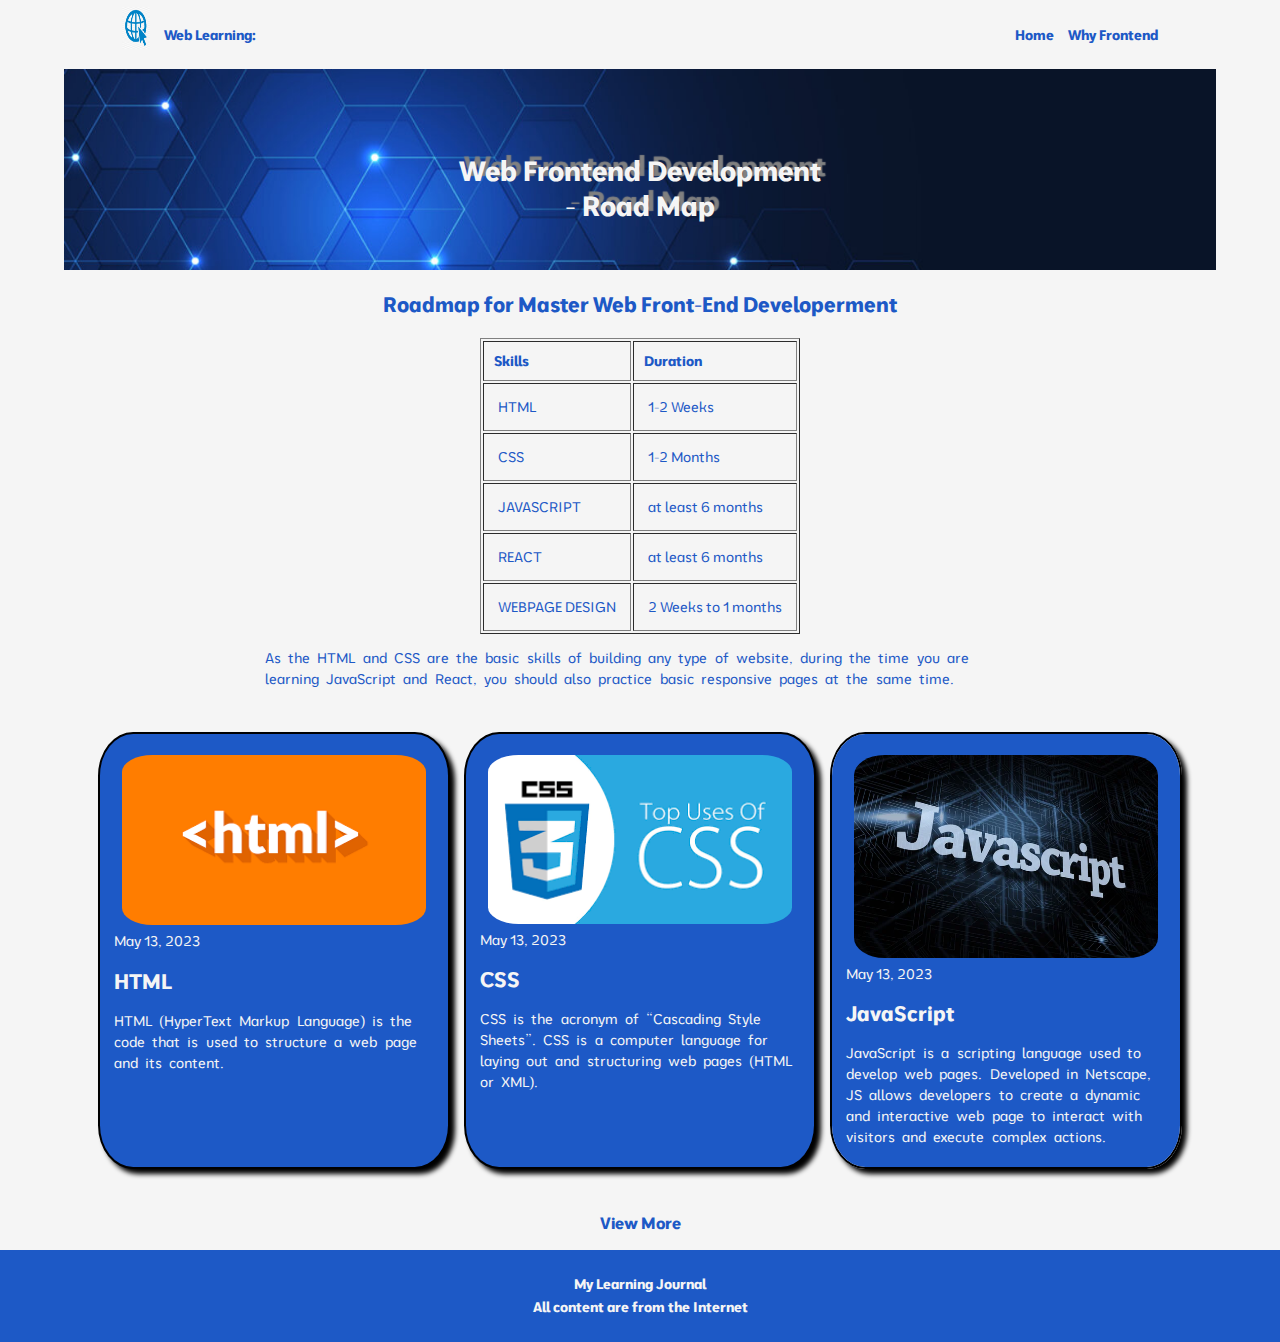
==== roadmap.html @ 8f9a0b57 "Add files via upload" ====
<!DOCTYPE html>
<html>
    <head>
        <meta name="viewport" content="width=device-width, initial-scale=1" />
        <link rel="preconnect" href="https://fonts.googleapis.com">
<link rel="preconnect" href="https://fonts.gstatic.com" crossorigin>
<link href="https://fonts.googleapis.com/css2?family=Moderustic:wght@300..800&family=Roboto:ital,wght@0,100;0,300;0,400;0,500;0,700;0,900;1,100;1,300;1,400;1,500;1,700;1,900&family=Space+Mono:ital,wght@0,400;0,700;1,400;1,700&display=swap" rel="stylesheet">
        <link rel="stylesheet" href="./css/style.css">
        <title>Web Development</title>
        
        
        
    </head>
    <body>
        <header>
          <section class="the-top">
            <section class="top-left">
                <img class="logo" src="./images/logo.jpg" alt="logo-image">
                <h4>Web Learning:</h4>
            </section>

            <section class="top-right">
                
                <h4><a href="./index.html">Home</a> <a href="./why.html">Why Frontend</a></h4>
            </section>
          </section>
          <section class="top-background">
            <h1>Web Frontend Development <span>- Road Map</span></h1>
          </section>
        </header>

        <section class="reason">
                <h2>Roadmap for Master Web Front-End Developerment</h2>
                <table border="1">
                    <thead>
                      <tr>
                        <th style="padding: 10px;">Skills</th>
                        <th style="padding: 10px;">Duration</th>
                      </tr>
                    </thead>
                    <tbody>
                      <tr>
                        <td>HTML</td>
                        <td>1-2 Weeks</td>
                      </tr>
                      <tr>
                        <td>CSS</td>
                        <td>1-2 Months</td>
                      </tr>
                      <tr>
                        <td>JAVASCRIPT</td>
                        <td>at least 6 months</td>
                      </tr>
                      <tr>
                        <td>REACT</td>
                        <td>at least 6 months</td>
                      </tr>
                      <tr>
                        <td>WEBPAGE DESIGN</td>
                        <td>2 Weeks to 1 months</td>
                      </tr>
                    </tbody>
                  </table>

                  <p>As the HTML and CSS are the basic skills of building any type of website, 
                    during the time you are learning JavaScript and React, you should also practice basic responsive
                    pages at the same time.</p>
                
                
        </section>

        <main class="main-home">
            <article class="skills">
                <a href="#"><img src="./images/html.png"></a>
                <time datetime="2023-05-13">May 13, 2023</time>
                <h2>HTML</h2>
                <p>HTML (HyperText Markup Language) is the code that is used to structure a web page and its content.</p>
            </article>
            <article class="skills">
                <a href="#"><img src="./images/css.png"></a>
                <time datetime="2023-05-13">May 13, 2023</time>
                <h2>CSS</h2>
                <p>CSS is the acronym of “Cascading Style Sheets”. CSS is a computer language for laying out and structuring web pages (HTML or XML).</p>
            </article>
            <article class="skills">
                <a href="#"><img src="./images/js.jpg"></a>
                <time datetime="2023-05-13">May 13, 2023</time>
                <h2>JavaScript</h2>
                <p>JavaScript is a scripting language used to develop web pages. Developed in Netscape, JS allows developers to create a dynamic and interactive web page to interact with visitors and execute complex actions. </p>
            </article>
            

        </main>
        <section class="view-more">
            <h3><a href="#">View More</a></h3>
            </section>
        
        <footer>
            <h4>My Learning Journal</h4>
            <h4 class="copyright">All content are from the Internet</h4>
       
        </footer>
    </body>
</html>
---- css/style.css ----
html, 
body {
    /* initial settings */
    margin: 0;
    padding: 0;
    
    font-family: "Moderustic", sans-serif;
    text-align: center;
    background-color: whitesmoke;

    display: flex;
    flex-direction: column;
    align-items: center;
    font-size: 14px;
}


.the-top {
    margin: 0.5em auto;
    max-width: 90%;
    display: flex;
    justify-content: space-between;
}

.top-left {
   
    display: flex;
    border-radius: 1em;
    width: 10em;
    height: 3em;
    gap: 1em;
}

.the-top .logo {
    max-width: 20%;
}

.the-top h4 {
    color: #1d59c6;
    text-shadow: none;
}

.top-right h4 {
    display: flex;
    justify-content: space-between;
    gap: 1em;
    
}

.top-right h4 a {
    color: #1d59c6;
    text-decoration: none;
}

.top-right h4 a:hover,
.top-right h4 a:active {
    opacity: 0.5;
}

.top-background {
    width: 90vw;
    padding: 2em 0em;
    margin: 0 0em;
    background-image: url("../images/background.jpg");
    background-size: cover;
    
    
    
}

.top-roadmap h1 {
    margin: 0 1em;
}

h3 {
    text-shadow: 3px -3px 1px gray;
}

h3 a {
    text-decoration: none;
}

.main-home {
    
    max-width: 90vw;
    margin: 1em;
    display: flex;
    flex-wrap: wrap;
    
    /* this put the containing card in the center */
    justify-content: center;
    align-items: center;
    gap: 1em;
    padding: 1em;
}

.main-home .skills{ 
    
    color: whitesmoke;
    background-color: #1d59c6;
    border: 2px solid black;
    border-radius: 10%;
    text-align: left;
    max-width: 50%;
    max-height: 70%;

    box-shadow: 5px 5px 5px black;
    padding: 2em;
}

span {
    display: block;
    color:  whitesmoke;
}

h1, h2, h3 a, h4 {
   
    color: whitesmoke;
    
}

.instruction, 
.reason h2, 
.reason p {
    color: #1d59c6;
}

.reason h2, 
.reason p {
    
    margin: 1em auto;
    padding: 0 2em;
    max-width: 750px;
    margin-top: 1em;
}

.reason h2 {
    text-align: center;
}

.reason p {
    text-align: left;
}

.reason table {
    margin: 0 auto;
}

.reason table td,
.reason table th {
    padding: 1em;
    text-align: left;
    color: #1d59c6;
}





h1 {
    text-shadow: 5px -5px 1px gray;
    margin-top: 2em;
}

.main-home .skills p, .reason p {
    line-height: 1.5;
    word-spacing: 0.3em;
}

.main-home img {
    object-fit: cover;
    width: 95%;
    height: auto;
    border-radius: 10%;
    display: block;
    margin: 0.5em auto;
    cursor: pointer;
}

.copyright {
    margin-top: -1em;
}

.view-more h3 a {
    color: #1d59c6;
    text-shadow: none;
}

footer {
    background-color:  #1d59c6;
    width: 100vw;
    height: auto;
    padding: 0.5em 0;
    
}


@media (min-width: 769px) {


    

    .main-home .skills {
       height: 45vh;
       max-width: 25vw;
       overflow: auto;
       padding: 1em;
      
    }

    .top-roadmap {
        top: 10em;
    }

    .top-roadmap h1 {
        font-size: 2rem;
        font-weight: bold;
        
    }

}
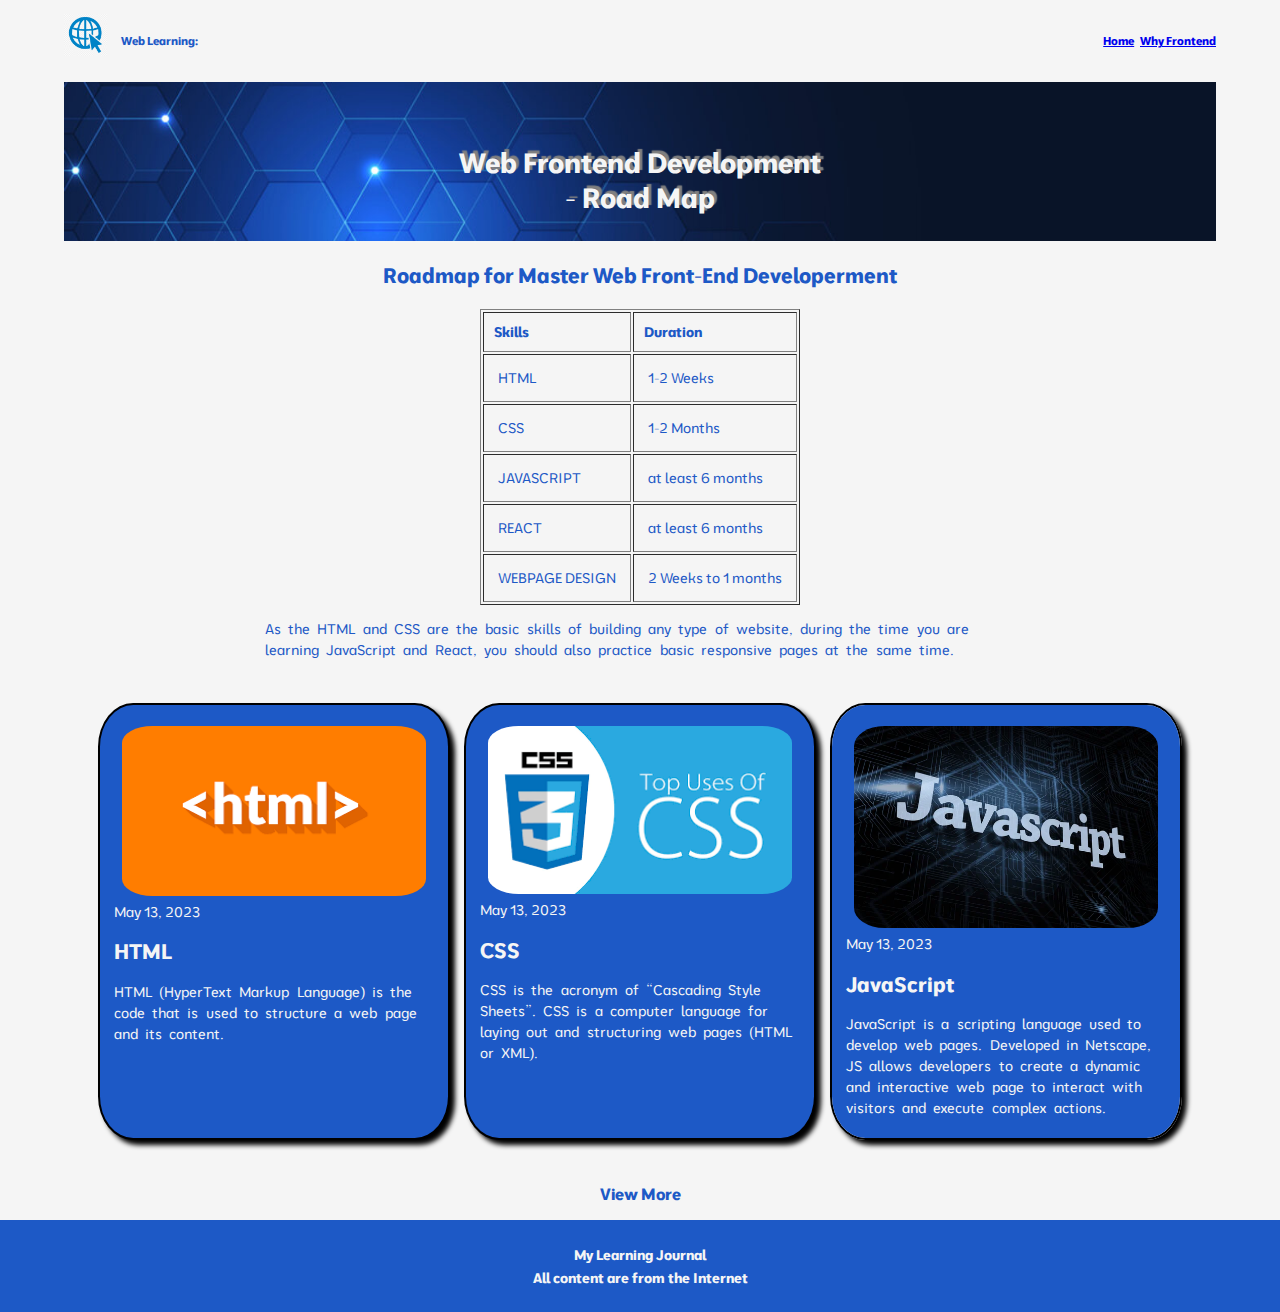
==== commit f82ab2e3: "Add files via upload" ====
--- a/roadmap.html
+++ b/roadmap.html
@@ -16,12 +16,12 @@
           <section class="the-top">
             <section class="top-left">
                 <img class="logo" src="./images/logo.jpg" alt="logo-image">
-                <h4>Web Learning:</h4>
+                <h5>Web Learning:</h5>
             </section>
 
             <section class="top-right">
                 
-                <h4><a href="./index.html">Home</a> <a href="./why.html">Why Frontend</a></h4>
+                <h5><a href="./index.html">Home</a> <a href="./why.html">Why Frontend</a></h5>
             </section>
           </section>
           <section class="top-background">
--- a/css/style.css
+++ b/css/style.css
@@ -4,7 +4,7 @@
     /* initial settings */
     margin: 0;
     padding: 0;
-    
+    box-sizing: border-box;
     font-family: "Moderustic", sans-serif;
     text-align: center;
     background-color: whitesmoke;
@@ -17,35 +17,43 @@
 
 
 .the-top {
+    
     margin: 0.5em auto;
-    max-width: 90%;
-    display: flex;
+    padding: 0.5em;
+    max-width: 90vw;
+    display: flex;
+    /* put the items on each side */
     justify-content: space-between;
+   
 }
 
 .top-left {
    
     display: flex;
-    border-radius: 1em;
-    width: 10em;
+    width: 15em;
     height: 3em;
     gap: 1em;
 }
 
-.the-top .logo {
+.the-left .logo {
     max-width: 20%;
 }
 
-.the-top h4 {
+.top-left h5 {
+    
     color: #1d59c6;
     text-shadow: none;
 }
 
-.top-right h4 {
+.top-right h5 {
     display: flex;
     justify-content: space-between;
-    gap: 1em;
-    
+    gap: 0.5em;
+    
+}
+
+.top-right {
+    max-width: 500px;
 }
 
 .top-right h4 a {
@@ -60,17 +68,16 @@
 
 .top-background {
     width: 90vw;
-    padding: 2em 0em;
-    margin: 0 0em;
+    padding: 0.5em 0em;
+    margin: 0 0.5em;
     background-image: url("../images/background.jpg");
     background-size: cover;
     
-    
-    
-}
-
-.top-roadmap h1 {
-    margin: 0 1em;
+}
+
+h1 {
+    text-shadow: 3px -3px 1px gray;
+    margin-top: 2em;
 }
 
 h3 {
@@ -85,6 +92,7 @@
     
     max-width: 90vw;
     margin: 1em;
+    padding: 1em;
     display: flex;
     flex-wrap: wrap;
     
@@ -92,7 +100,7 @@
     justify-content: center;
     align-items: center;
     gap: 1em;
-    padding: 1em;
+    
 }
 
 .main-home .skills{ 
@@ -102,8 +110,8 @@
     border: 2px solid black;
     border-radius: 10%;
     text-align: left;
-    max-width: 50%;
-    max-height: 70%;
+    max-width: 80%;
+    max-height: 80%;
 
     box-shadow: 5px 5px 5px black;
     padding: 2em;
@@ -154,14 +162,6 @@
     color: #1d59c6;
 }
 
-
-
-
-
-h1 {
-    text-shadow: 5px -5px 1px gray;
-    margin-top: 2em;
-}
 
 .main-home .skills p, .reason p {
     line-height: 1.5;
@@ -198,9 +198,6 @@
 
 @media (min-width: 769px) {
 
-
-    
-
     .main-home .skills {
        height: 45vh;
        max-width: 25vw;
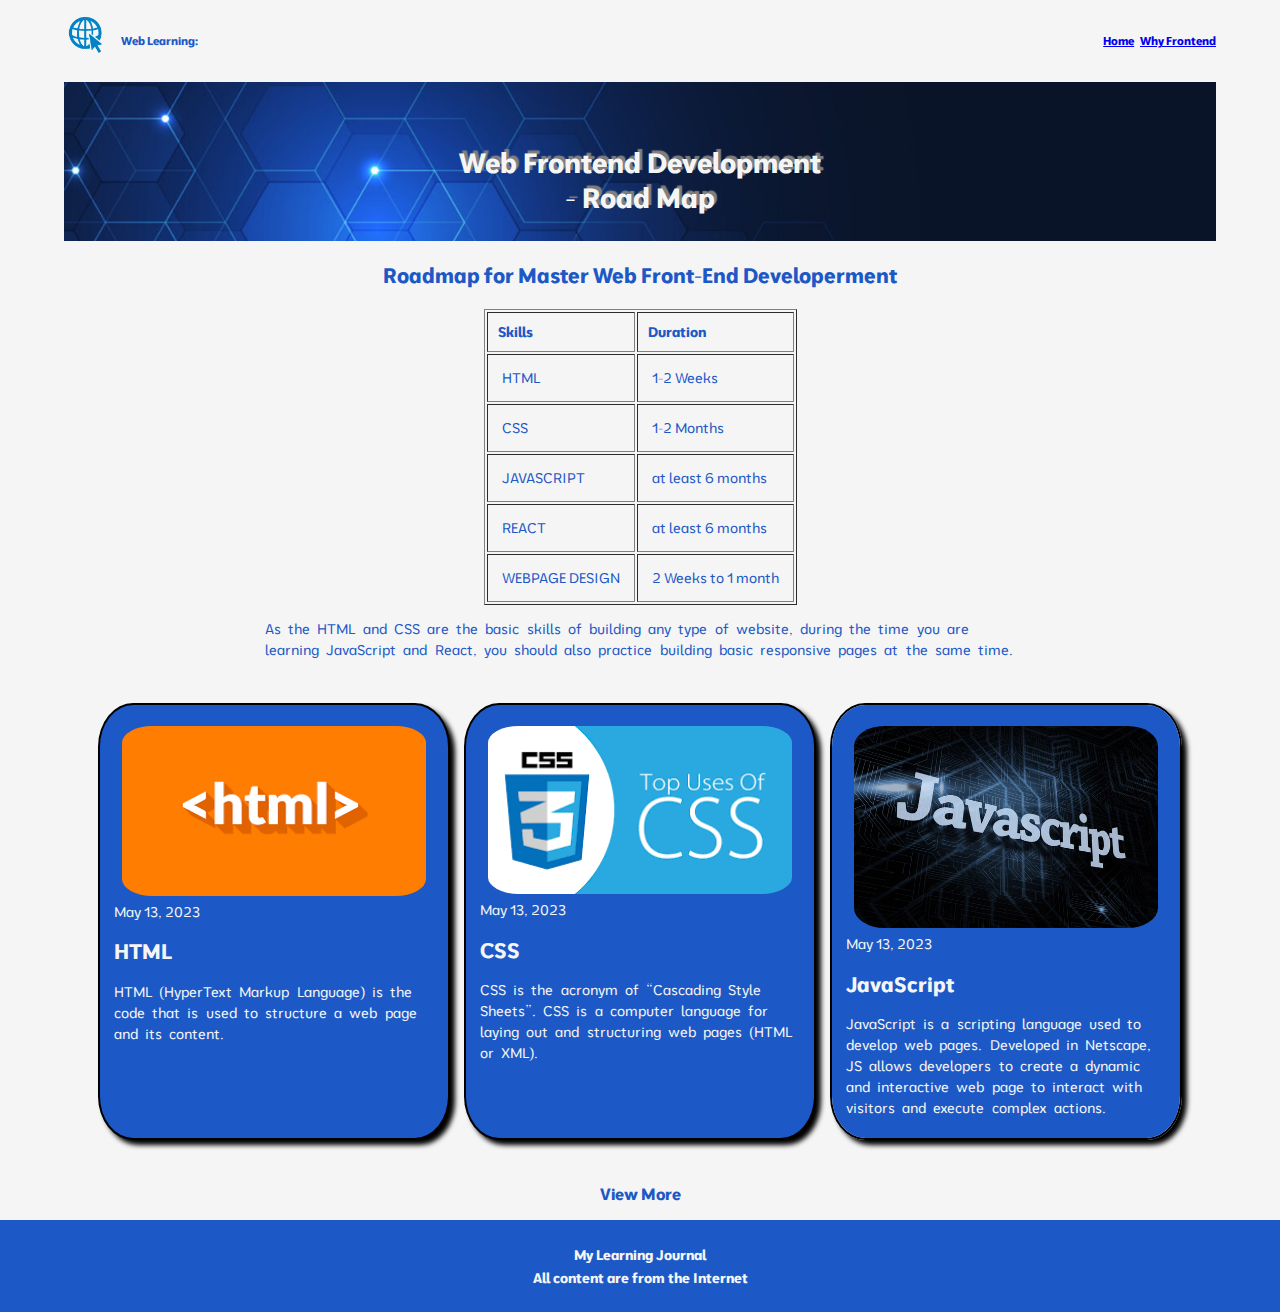
==== commit 24b71b77: "Add files via upload" ====
--- a/roadmap.html
+++ b/roadmap.html
@@ -57,13 +57,13 @@
                       </tr>
                       <tr>
                         <td>WEBPAGE DESIGN</td>
-                        <td>2 Weeks to 1 months</td>
+                        <td>2 Weeks to 1 month</td>
                       </tr>
                     </tbody>
                   </table>
 
                   <p>As the HTML and CSS are the basic skills of building any type of website, 
-                    during the time you are learning JavaScript and React, you should also practice basic responsive
+                    during the time you are learning JavaScript and React, you should also practice building basic responsive
                     pages at the same time.</p>
                 
                 
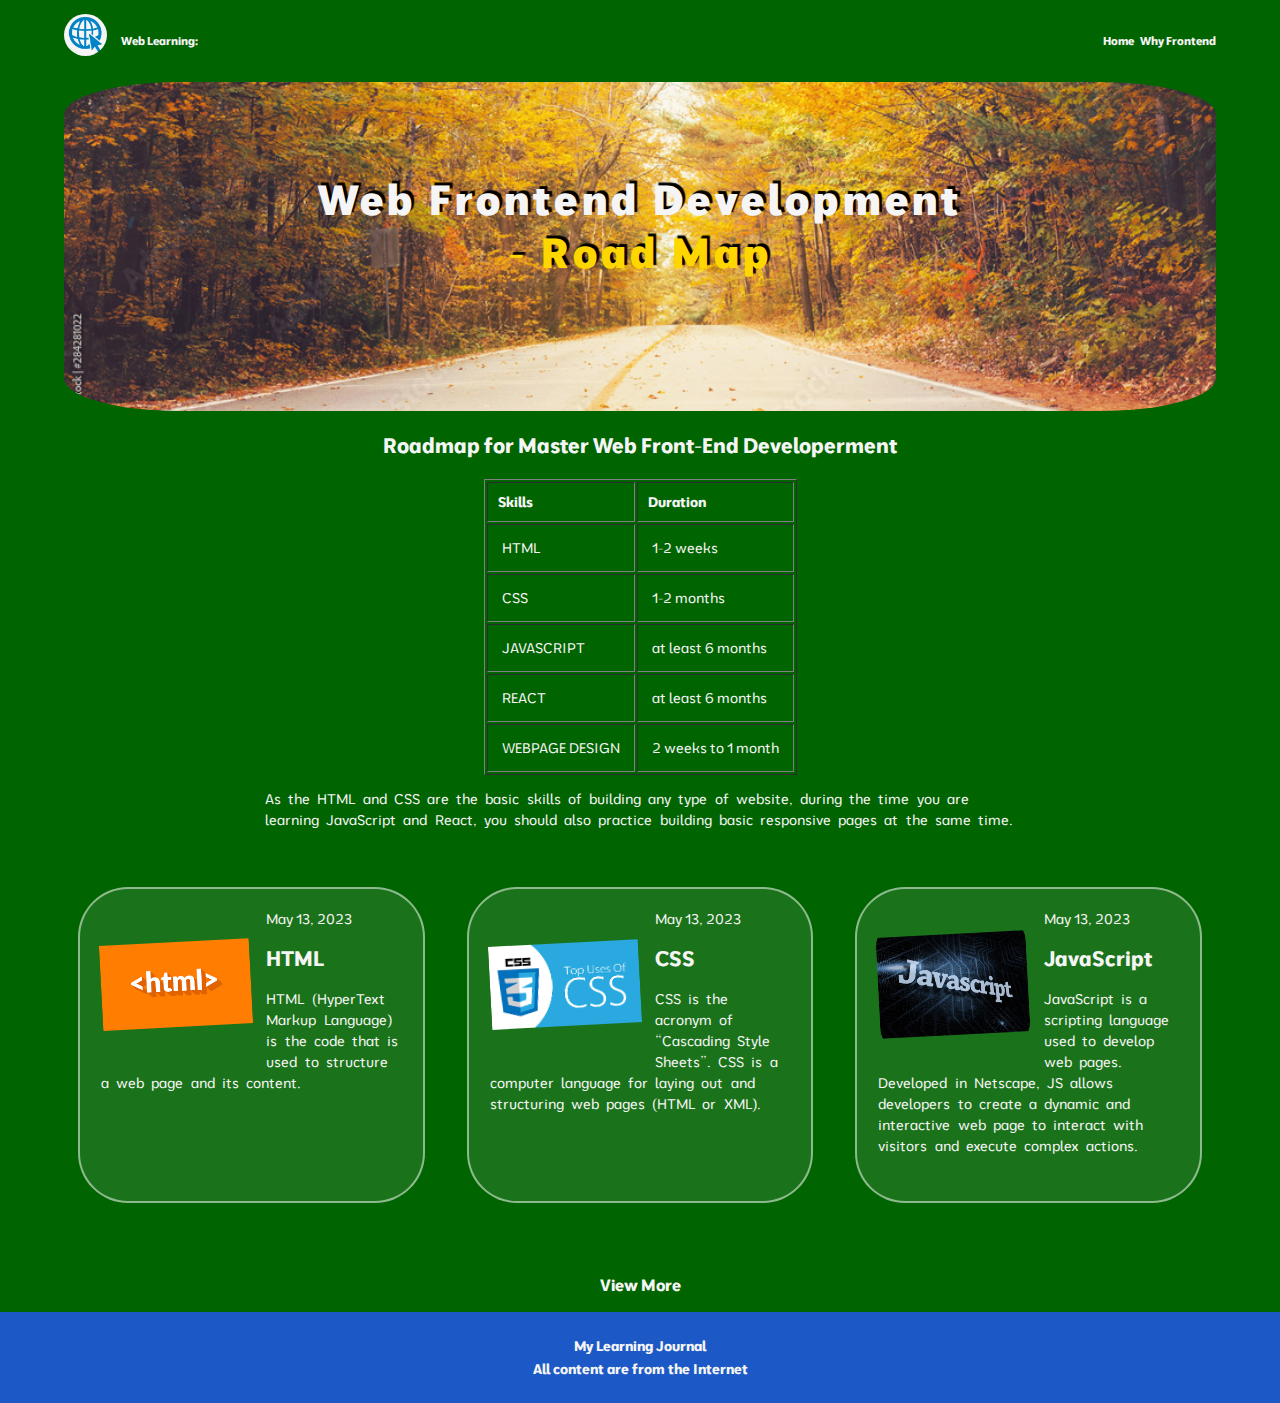
==== commit 9df6364b: "Add files via upload" ====
--- a/roadmap.html
+++ b/roadmap.html
@@ -6,6 +6,7 @@
 <link rel="preconnect" href="https://fonts.gstatic.com" crossorigin>
 <link href="https://fonts.googleapis.com/css2?family=Moderustic:wght@300..800&family=Roboto:ital,wght@0,100;0,300;0,400;0,500;0,700;0,900;1,100;1,300;1,400;1,500;1,700;1,900&family=Space+Mono:ital,wght@0,400;0,700;1,400;1,700&display=swap" rel="stylesheet">
         <link rel="stylesheet" href="./css/style.css">
+        <link rel="stylesheet" href="./css/style1.css">
         <title>Web Development</title>
         
         
@@ -41,11 +42,11 @@
                     <tbody>
                       <tr>
                         <td>HTML</td>
-                        <td>1-2 Weeks</td>
+                        <td>1-2 weeks</td>
                       </tr>
                       <tr>
                         <td>CSS</td>
-                        <td>1-2 Months</td>
+                        <td>1-2 months</td>
                       </tr>
                       <tr>
                         <td>JAVASCRIPT</td>
@@ -57,7 +58,7 @@
                       </tr>
                       <tr>
                         <td>WEBPAGE DESIGN</td>
-                        <td>2 Weeks to 1 month</td>
+                        <td>2 weeks to 1 month</td>
                       </tr>
                     </tbody>
                   </table>
@@ -70,19 +71,19 @@
         </section>
 
         <main class="main-home">
-            <article class="skills">
+            <article class="skills html">
                 <a href="#"><img src="./images/html.png"></a>
                 <time datetime="2023-05-13">May 13, 2023</time>
                 <h2>HTML</h2>
                 <p>HTML (HyperText Markup Language) is the code that is used to structure a web page and its content.</p>
             </article>
-            <article class="skills">
+            <article class="skills css">
                 <a href="#"><img src="./images/css.png"></a>
                 <time datetime="2023-05-13">May 13, 2023</time>
                 <h2>CSS</h2>
                 <p>CSS is the acronym of “Cascading Style Sheets”. CSS is a computer language for laying out and structuring web pages (HTML or XML).</p>
             </article>
-            <article class="skills">
+            <article class="skills java">
                 <a href="#"><img src="./images/js.jpg"></a>
                 <time datetime="2023-05-13">May 13, 2023</time>
                 <h2>JavaScript</h2>
--- a/css/style.css
+++ b/css/style.css
@@ -56,27 +56,30 @@
     max-width: 500px;
 }
 
-.top-right h4 a {
+.top-right h5 a {
     color: #1d59c6;
     text-decoration: none;
 }
 
-.top-right h4 a:hover,
-.top-right h4 a:active {
+.top-right h5 a:hover,
+.top-right h5 a:active {
     opacity: 0.5;
 }
 
 .top-background {
     width: 90vw;
+    height: 35vh;
     padding: 0.5em 0em;
     margin: 0 0.5em;
-    background-image: url("../images/background.jpg");
+    background-image: url("../images/banner.jpg");
+    border-radius: 10%;
     background-size: cover;
     
 }
 
 h1 {
-    text-shadow: 3px -3px 1px gray;
+
+    text-shadow: 3px -3px 1px black;
     margin-top: 2em;
 }
 
@@ -103,30 +106,18 @@
     
 }
 
-.main-home .skills{ 
-    
-    color: whitesmoke;
-    background-color: #1d59c6;
-    border: 2px solid black;
-    border-radius: 10%;
-    text-align: left;
-    max-width: 80%;
-    max-height: 80%;
-
-    box-shadow: 5px 5px 5px black;
-    padding: 2em;
+span {
+    display: block;
+    color:  gold;
 }
 
-span {
-    display: block;
-    color:  whitesmoke;
-}
-
-h1, h2, h3 a, h4 {
+ h1, h2, h3 a, h4 {
    
     color: whitesmoke;
     
 }
+
+
 
 .instruction, 
 .reason h2, 
@@ -169,9 +160,10 @@
 }
 
 .main-home img {
+    
     object-fit: cover;
     width: 95%;
-    height: auto;
+    height: 95%;
     border-radius: 10%;
     display: block;
     margin: 0.5em auto;
@@ -195,28 +187,3 @@
     
 }
 
-
-@media (min-width: 769px) {
-
-    .main-home .skills {
-       height: 45vh;
-       max-width: 25vw;
-       overflow: auto;
-       padding: 1em;
-      
-    }
-
-    .top-roadmap {
-        top: 10em;
-    }
-
-    .top-roadmap h1 {
-        font-size: 2rem;
-        font-weight: bold;
-        
-    }
-
-}
-
-
-
--- a/css/style1.css
+++ b/css/style1.css
@@ -0,0 +1,149 @@
+/*index*/
+body {
+    background-color: darkgreen;
+    display: flex;
+    flex-direction: column;
+    justify-content: start;
+    align-items: center;
+}
+
+.logo {
+    border-radius: 50%;
+}
+
+h1 {
+    font-size: 2rem;
+    font-weight: 900;
+    letter-spacing: 0.1em;
+}
+
+.top-left h5,
+.top-right h5 a,
+.instruction,
+.view-more h3 a {
+   
+    color: whitesmoke;
+}
+
+/* layout */
+
+.main-home {
+    
+    width: 100vw;
+    display: grid;
+    grid-template-columns: 1em 1fr 1em;
+    
+    grid-template-areas: 
+    "... html ..."
+    "... css ..."
+    "... java ..."
+    "... reac ..."
+    "... webd ..."
+    "... wfrp ...";
+}
+
+.main-home .skills {
+    background: rgba(255, 255,255,.1);
+    box-shadow: 5px -5px 5px red;
+    border-radius: 50px;
+    border: 2px solid rgba(255,255,255, .5);
+    
+    height: 30vh;
+    margin: 1em;
+    padding: 1.5em;
+    overflow: auto;
+    color: whitesmoke;
+    text-align: left;
+}
+
+
+.html {
+    grid-area: html;
+}
+
+.css {
+    grid-area: css;
+}
+
+.java {
+    grid-area: java;
+}
+
+.reac {
+    grid-area: reac;
+}
+
+.webd {
+    grid-area: webd;
+}
+
+.wfrp {
+    grid-area: wfrp;
+}
+
+/*why*/
+.reason {
+    max-width: 90vw;
+}
+
+.reason h2,
+.reason p {
+    color: whitesmoke
+}
+
+.reason table td,
+.reason table th {
+    color: whitesmoke
+}
+
+.text-image img {
+    max-width: 50%;
+    max-height: 50%;
+    object-fit: contain;
+    float: left;
+    margin-right: 1em;
+    border-radius: 20%;
+}
+
+.skills a img {
+    max-width: 50%;
+    max-height: 50%;
+    object-fit: contain;
+    border-radius: 20%;
+    
+    float: left;
+    margin-right: 15px;
+}
+
+.skill h2{
+    display: block;
+}
+
+@media (min-width: 769px) {
+    .main-home {
+    grid-template-columns: repeat(3, minmax(30%, 1fr));
+     
+    grid-template-areas: 
+    "html css java"
+    "reac webd wfrp";
+
+    }
+
+    .skills a img {
+        max-width: 50%;
+        max-height: 50%;
+        object-fit: contain;
+        float: left;
+        margin-right: 15px;
+        transform: rotate(-3deg);
+    }
+
+    .main-home .skills {    
+        box-shadow: none;
+    }
+
+    h1 {
+        font-size: 3rem;
+    }
+
+}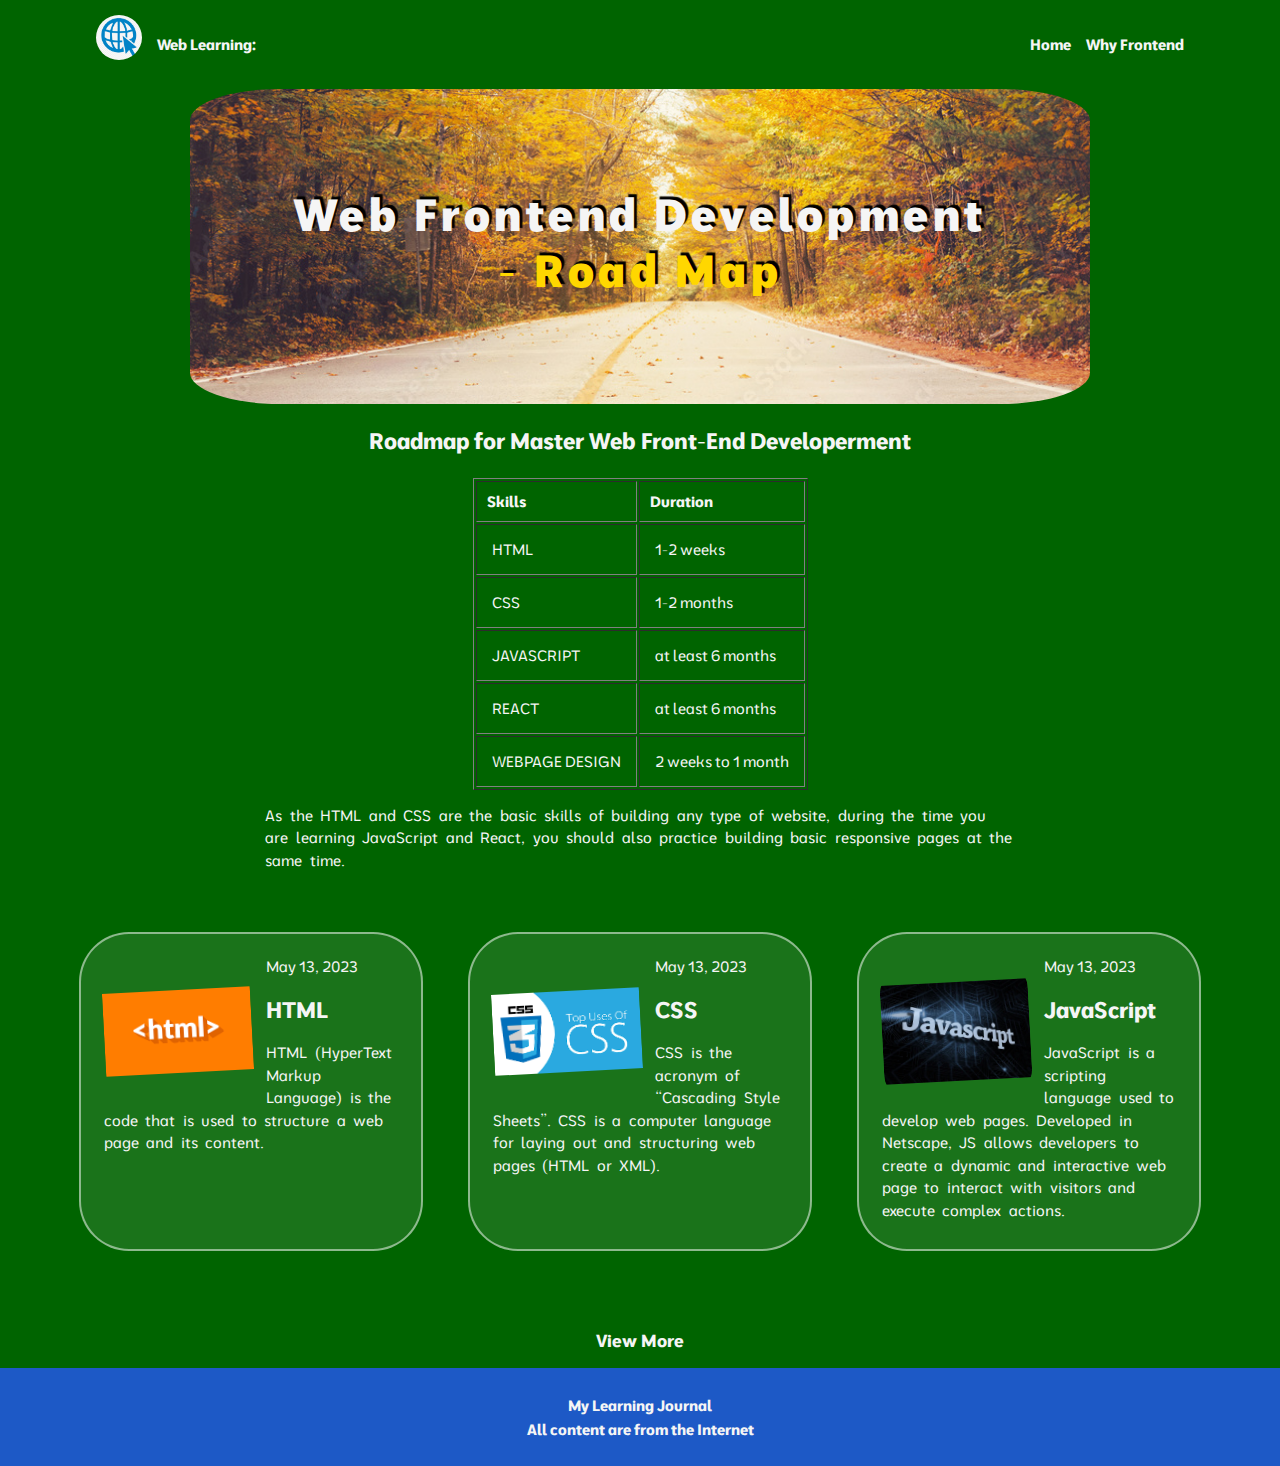
==== commit b76e7e9c: "Add files via upload" ====
--- a/roadmap.html
+++ b/roadmap.html
@@ -17,12 +17,12 @@
           <section class="the-top">
             <section class="top-left">
                 <img class="logo" src="./images/logo.jpg" alt="logo-image">
-                <h5>Web Learning:</h5>
+                <h4>Web Learning:</h4>
             </section>
 
             <section class="top-right">
                 
-                <h5><a href="./index.html">Home</a> <a href="./why.html">Why Frontend</a></h5>
+                <h4><a href="./index.html">Home</a> <a href="./why.html">Why Frontend</a></h4>
             </section>
           </section>
           <section class="top-background">
--- a/css/style.css
+++ b/css/style.css
@@ -6,31 +6,36 @@
     padding: 0;
     box-sizing: border-box;
     font-family: "Moderustic", sans-serif;
+    background-color: whitesmoke;
+    font-size: 15px;
     text-align: center;
-    background-color: whitesmoke;
-
-    display: flex;
-    flex-direction: column;
-    align-items: center;
-    font-size: 14px;
+}
+
+header {
+   
+    width: 100%;
+    margin: 0 auto;
+    
+   
 }
 
 
 .the-top {
-    
+ 
     margin: 0.5em auto;
     padding: 0.5em;
-    max-width: 90vw;
+    width: 85%;
     display: flex;
     /* put the items on each side */
     justify-content: space-between;
+    
    
 }
 
 .top-left {
-   
-    display: flex;
-    width: 15em;
+    
+    display: flex;
+    max-width: 300px;
     height: 3em;
     gap: 1em;
 }
@@ -39,41 +44,49 @@
     max-width: 20%;
 }
 
-.top-left h5 {
+.top-left h4 {
     
     color: #1d59c6;
     text-shadow: none;
 }
 
-.top-right h5 {
+.top-right h4 {
+    max-width: 300px;
+    
     display: flex;
     justify-content: space-between;
-    gap: 0.5em;
+    gap: 1em;
     
 }
 
 .top-right {
-    max-width: 500px;
-}
-
-.top-right h5 a {
+    max-width: 600px;
+}
+
+.top-right h4 a {
     color: #1d59c6;
     text-decoration: none;
 }
 
-.top-right h5 a:hover,
-.top-right h5 a:active {
+.top-right h4 a:hover,
+.top-right h4 a:active {
     opacity: 0.5;
 }
 
 .top-background {
-    width: 90vw;
+    
+    
+    width: 90%;
+    max-width: 900px;
     height: 35vh;
     padding: 0.5em 0em;
-    margin: 0 0.5em;
+    margin: 0 auto;
     background-image: url("../images/banner.jpg");
     border-radius: 10%;
     background-size: cover;
+    background-position: center;
+    background-repeat: no-repeat;
+    box-sizing: border-box;
     
 }
 
--- a/css/style1.css
+++ b/css/style1.css
@@ -17,8 +17,8 @@
     letter-spacing: 0.1em;
 }
 
-.top-left h5,
-.top-right h5 a,
+.top-left h4,
+.top-right h4 a,
 .instruction,
 .view-more h3 a {
    
@@ -115,8 +115,12 @@
     margin-right: 15px;
 }
 
-.skill h2{
-    display: block;
+.wfrp a img {
+    max-width: 50%;
+    max-height: 50%;
+    object-fit: contain;
+    float: none;
+    margin: 0 auto;
 }
 
 @media (min-width: 769px) {
@@ -146,4 +150,14 @@
         font-size: 3rem;
     }
 
+    .wfrp a img {
+        max-width: 60%;
+        max-height: 60%;
+        min-width: 50%;
+        min-height: 50%;
+        object-fit: contain;
+        float: none;
+        margin: 1em auto;
+    }
+
 }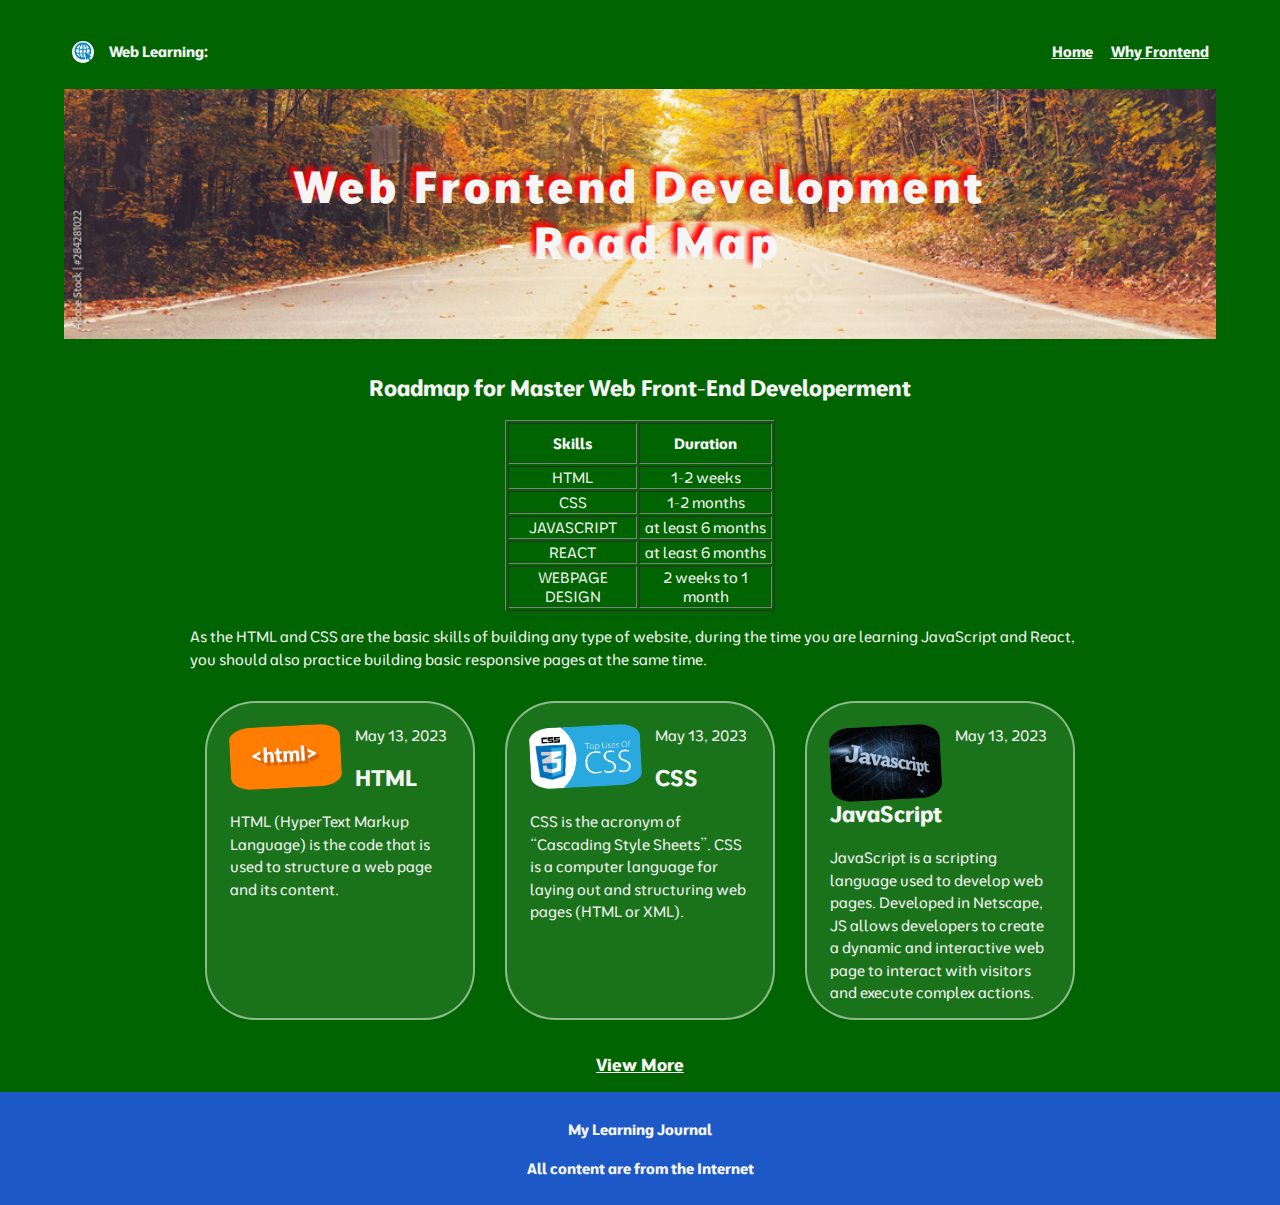
==== commit 14bf0328: "Add files via upload" ====
--- a/roadmap.html
+++ b/roadmap.html
@@ -5,8 +5,8 @@
         <link rel="preconnect" href="https://fonts.googleapis.com">
 <link rel="preconnect" href="https://fonts.gstatic.com" crossorigin>
 <link href="https://fonts.googleapis.com/css2?family=Moderustic:wght@300..800&family=Roboto:ital,wght@0,100;0,300;0,400;0,500;0,700;0,900;1,100;1,300;1,400;1,500;1,700;1,900&family=Space+Mono:ital,wght@0,400;0,700;1,400;1,700&display=swap" rel="stylesheet">
+       
         <link rel="stylesheet" href="./css/style.css">
-        <link rel="stylesheet" href="./css/style1.css">
         <title>Web Development</title>
         
         
--- a/css/style.css
+++ b/css/style.css
@@ -1,3 +1,4 @@
+/*index*/
 
 html, 
 body {
@@ -6,197 +7,256 @@
     padding: 0;
     box-sizing: border-box;
     font-family: "Moderustic", sans-serif;
-    background-color: whitesmoke;
+    background-color: darkgreen;
     font-size: 15px;
     text-align: center;
 }
 
+img {
+    width: 50%;
+}
+
+
 header {
+    width: 90%;
+    
+    max-width: 1200px;
+    margin: 0 auto;
+    padding: 1em 0;
+}
+
+.the-top {
+    display: flex;
+    justify-content: space-between;
+}
+
+
+.top-left {
    
+    align-self: self-start;
+    display: flex;
+    align-items: center;
+    gap: 1em;
+    width: 40%;
+    padding: 0.5em;
+}
+
+.logo {
+    border-radius: 50%;
+    width: 5%;
+    height: 5%;
+}
+
+.top-right {
+   
+    align-self: flex-end;
+    display: flex;
+    align-items: center;
+    justify-content: flex-end;
+    width: 60%;
+    padding: 0.5em;
+}
+
+.top-right h4 a {
+    margin-left: 1em;
+}
+
+.top-background {
+    height: 250px;
     width: 100%;
-    margin: 0 auto;
-    
-   
-}
-
-
-.the-top {
- 
-    margin: 0.5em auto;
-    padding: 0.5em;
-    width: 85%;
-    display: flex;
-    /* put the items on each side */
-    justify-content: space-between;
-    
-   
-}
-
-.top-left {
-    
-    display: flex;
-    max-width: 300px;
-    height: 3em;
-    gap: 1em;
-}
-
-.the-left .logo {
-    max-width: 20%;
-}
-
-.top-left h4 {
-    
-    color: #1d59c6;
-    text-shadow: none;
-}
-
-.top-right h4 {
-    max-width: 300px;
-    
-    display: flex;
-    justify-content: space-between;
-    gap: 1em;
-    
-}
-
-.top-right {
-    max-width: 600px;
-}
-
-.top-right h4 a {
-    color: #1d59c6;
-    text-decoration: none;
-}
-
-.top-right h4 a:hover,
-.top-right h4 a:active {
-    opacity: 0.5;
-}
-
-.top-background {
-    
-    
-    width: 90%;
-    max-width: 900px;
-    height: 35vh;
-    padding: 0.5em 0em;
-    margin: 0 auto;
-    background-image: url("../images/banner.jpg");
-    border-radius: 10%;
+    background-image: url(../images/banner.jpg);
     background-size: cover;
-    background-position: center;
     background-repeat: no-repeat;
-    box-sizing: border-box;
-    
-}
-
-h1 {
-
-    text-shadow: 3px -3px 1px black;
-    margin-top: 2em;
-}
-
-h3 {
-    text-shadow: 3px -3px 1px gray;
-}
-
-h3 a {
-    text-decoration: none;
-}
-
-.main-home {
-    
-    max-width: 90vw;
-    margin: 1em;
-    padding: 1em;
-    display: flex;
-    flex-wrap: wrap;
-    
-    /* this put the containing card in the center */
+    background-position: bottom;
+
+    display: flex;
+    flex-direction: column;
     justify-content: center;
     align-items: center;
-    gap: 1em;
-    
+}
+
+h1 {
+    font-size: 2rem;
+    font-weight: 900;
+    letter-spacing: 0.1em;
+    color: whitesmoke;
+    text-shadow: -5px -5px 5px red;
 }
 
 span {
     display: block;
-    color:  gold;
-}
-
- h1, h2, h3 a, h4 {
+}
+
+.top-left h4,
+.top-right h4 a,
+.instruction,
+.view-more h3 a {
    
     color: whitesmoke;
-    
-}
-
-
-
-.instruction, 
-.reason h2, 
+}
+
+p {
+    text-align: left;
+    letter-spacing: 1.5;
+    line-height: 1.5;
+}
+
+
+
+/* layout */
+
+.main-home {
+    
+
+    max-width: 900px;
+    margin: auto;
+
+    display: grid;
+    grid-template-columns: 1em 1fr 1em;
+    
+    grid-template-areas: 
+    "... html ..."
+    "... css ..."
+    "... java ..."
+    "... reac ..."
+    "... webd ..."
+    "... wfrp ...";
+}
+
+.main-home .skills {
+    background: rgba(255, 255,255,.1);
+    box-shadow: 5px -5px 5px red;
+    border-radius: 50px;
+    border: 2px solid rgba(255,255,255, .5);
+    
+    height: 30vh;
+    margin: 1em;
+    padding: 1.5em;
+    overflow: auto;
+    color: whitesmoke;
+    text-align: left;
+}
+
+
+.html {
+    grid-area: html;
+}
+
+.css {
+    grid-area: css;
+}
+
+.java {
+    grid-area: java;
+}
+
+.reac {
+    grid-area: reac;
+}
+
+.webd {
+    grid-area: webd;
+}
+
+.wfrp {
+    grid-area: wfrp;
+}
+
+/*why*/
+
+.reason {
+    max-width: 900px;
+    margin: auto;
+
+    
+}
+
+.reason h2,
 .reason p {
-    color: #1d59c6;
-}
-
-.reason h2, 
-.reason p {
-    
-    margin: 1em auto;
-    padding: 0 2em;
-    max-width: 750px;
-    margin-top: 1em;
-}
-
-.reason h2 {
-    text-align: center;
-}
-
-.reason p {
-    text-align: left;
-}
-
-.reason table {
-    margin: 0 auto;
+    color: whitesmoke
+}
+
+table {
+    width: 30%;
+    margin: auto
 }
 
 .reason table td,
 .reason table th {
-    padding: 1em;
-    text-align: left;
-    color: #1d59c6;
-}
-
-
-.main-home .skills p, .reason p {
-    line-height: 1.5;
-    word-spacing: 0.3em;
-}
-
-.main-home img {
-    
-    object-fit: cover;
-    width: 95%;
-    height: 95%;
-    border-radius: 10%;
-    display: block;
-    margin: 0.5em auto;
-    cursor: pointer;
-}
-
-.copyright {
-    margin-top: -1em;
-}
-
-.view-more h3 a {
-    color: #1d59c6;
-    text-shadow: none;
+    color: whitesmoke
+}
+
+.text-image img {
+    max-width: 50%;
+    max-height: 50%;
+    object-fit: contain;
+    float: left;
+    margin-right: 1em;
+    border-radius: 20%;
+}
+
+.skills a img {
+    max-width: 50%;
+    max-height: 50%;
+    object-fit: contain;
+    border-radius: 20%;
+    
+    float: left;
+    margin-right: 15px;
+}
+
+.wfrp a img {
+    max-width: 50%;
+    max-height: 50%;
+    object-fit: contain;
+    float: none;
+    margin: 0 auto;
 }
 
 footer {
     background-color:  #1d59c6;
+    color: whitesmoke;
     width: 100vw;
     height: auto;
     padding: 0.5em 0;
     
 }
 
+@media (min-width: 769px) {
+    .main-home {
+    grid-template-columns: repeat(3, minmax(30%, 1fr));
+     
+    grid-template-areas: 
+    "html css java"
+    "reac webd wfrp";
+
+    }
+
+    .skills a img {
+        max-width: 50%;
+        max-height: 50%;
+        object-fit: contain;
+        float: left;
+        margin-right: 15px;
+        transform: rotate(-3deg);
+    }
+
+    .main-home .skills {    
+        box-shadow: none;
+    }
+
+    h1 {
+        font-size: 3rem;
+    }
+
+    .wfrp a img {
+        max-width: 60%;
+        max-height: 60%;
+        min-width: 50%;
+        min-height: 50%;
+        object-fit: contain;
+        float: none;
+        margin: 1em auto;
+    }
+
+}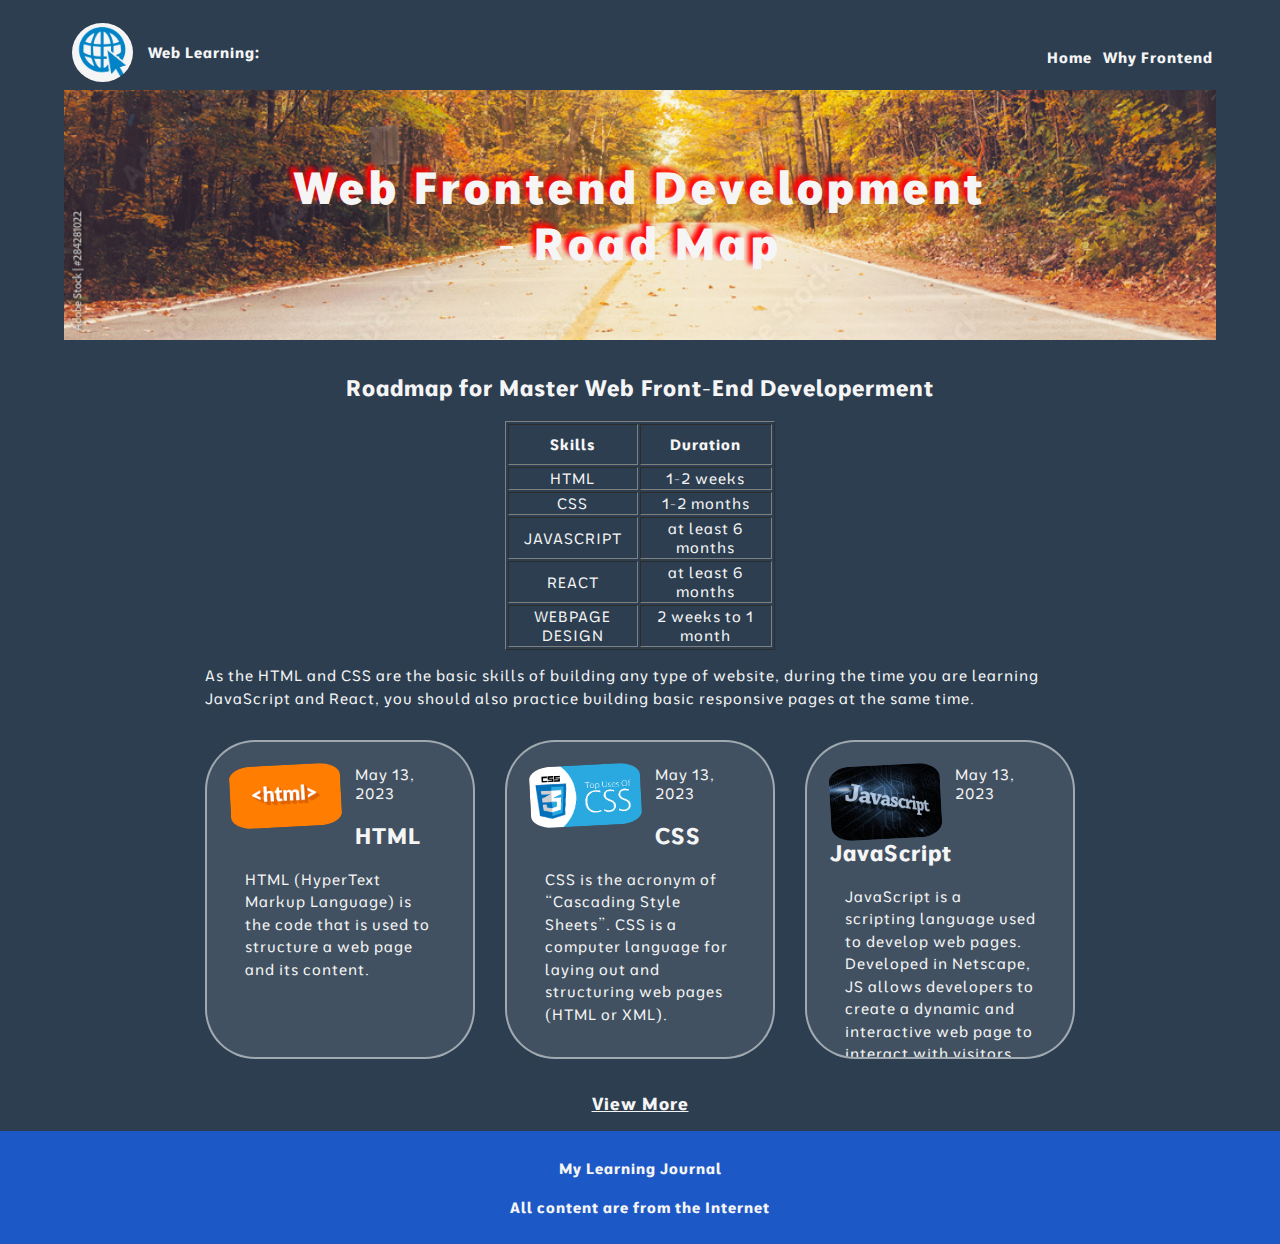
==== commit 01b1afd9: "Add files via upload" ====
--- a/roadmap.html
+++ b/roadmap.html
@@ -22,7 +22,7 @@
 
             <section class="top-right">
                 
-                <h4><a href="./index.html">Home</a> <a href="./why.html">Why Frontend</a></h4>
+                <h4><a href="./index.html">Home</a> <a href="./why.html">Why&nbsp;Frontend</a></h4>
             </section>
           </section>
           <section class="top-background">
--- a/css/style.css
+++ b/css/style.css
@@ -7,9 +7,10 @@
     padding: 0;
     box-sizing: border-box;
     font-family: "Moderustic", sans-serif;
-    background-color: darkgreen;
+    background-color: #2c3e50;
     font-size: 15px;
     text-align: center;
+    letter-spacing: 1px;
 }
 
 img {
@@ -37,14 +38,14 @@
     display: flex;
     align-items: center;
     gap: 1em;
-    width: 40%;
+    width: 45%;
     padding: 0.5em;
 }
 
 .logo {
     border-radius: 50%;
-    width: 5%;
-    height: 5%;
+    width: 12%;
+    height: 12%;
 }
 
 .top-right {
@@ -53,12 +54,13 @@
     display: flex;
     align-items: center;
     justify-content: flex-end;
-    width: 60%;
-    padding: 0.5em;
+    width: 55%;
+    padding: 0.2em;
 }
 
 .top-right h4 a {
-    margin-left: 1em;
+    margin-left: 0.5em;
+    text-decoration: none;
 }
 
 .top-background {
@@ -96,9 +98,10 @@
 }
 
 p {
+
     text-align: left;
-    letter-spacing: 1.5;
     line-height: 1.5;
+    margin: 1em;
 }
 
 
@@ -221,6 +224,12 @@
     padding: 0.5em 0;
     
 }
+
+.instruction {
+    margin: 1em;
+}
+
+
 
 @media (min-width: 769px) {
     .main-home {
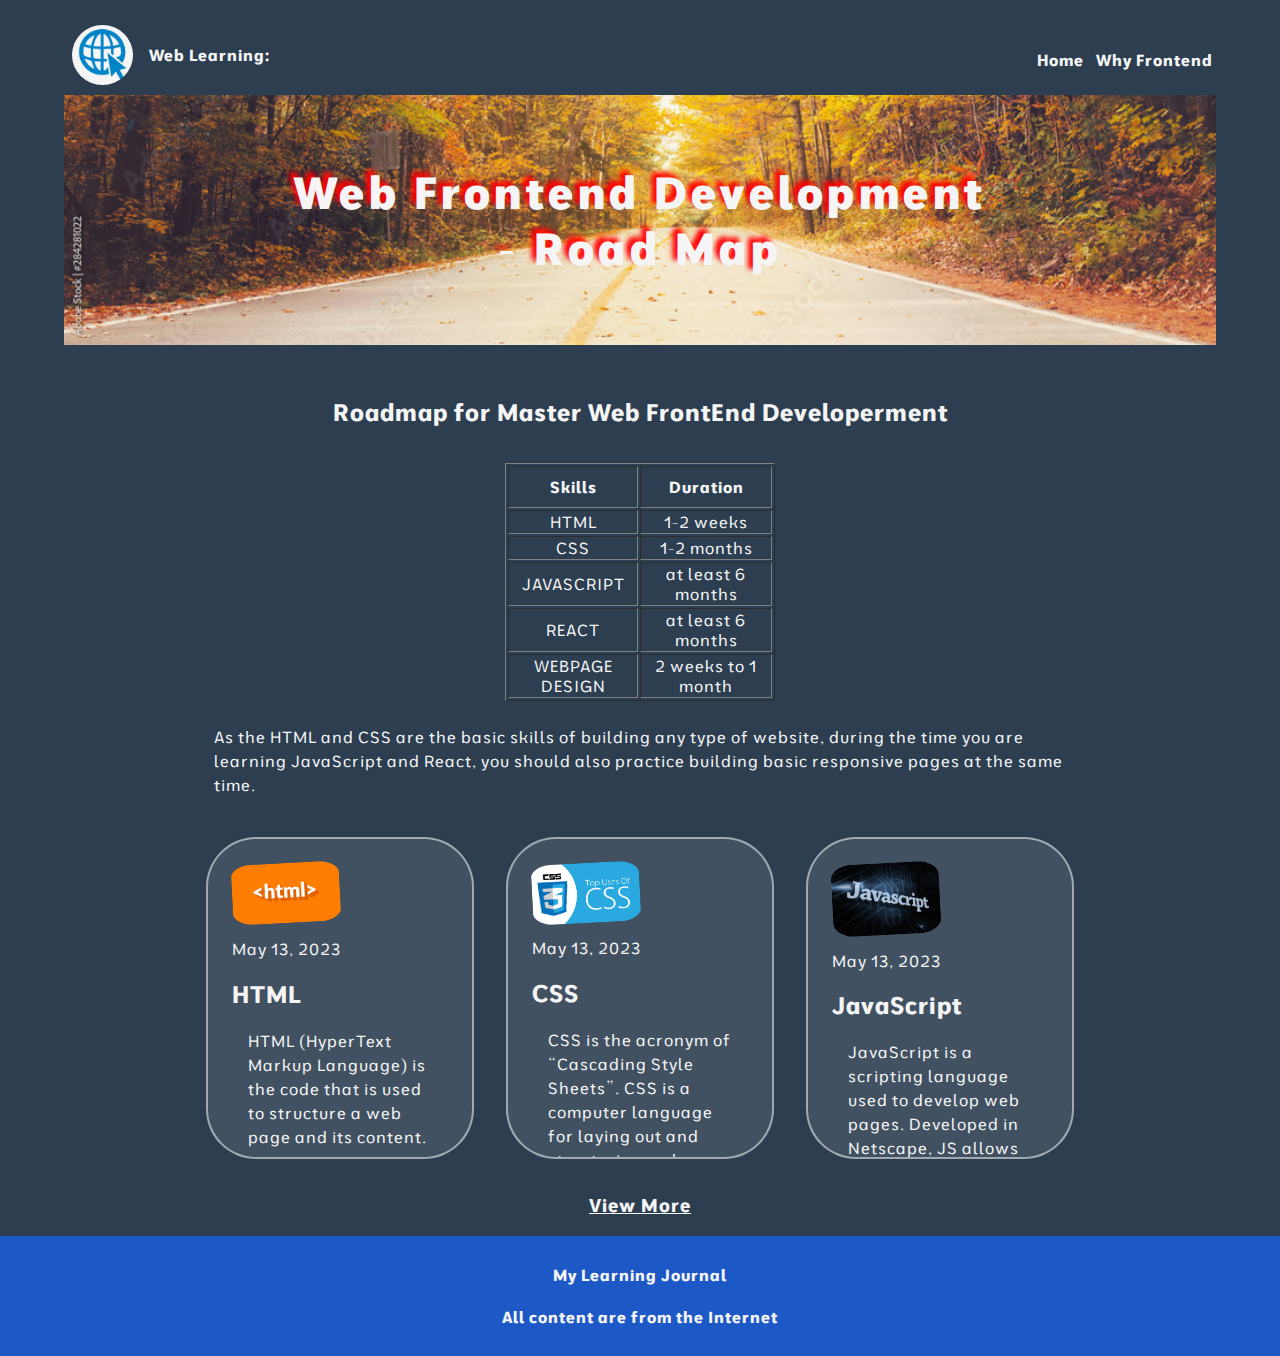
==== commit bb6f9b99: "Add files via upload" ====
--- a/roadmap.html
+++ b/roadmap.html
@@ -31,7 +31,7 @@
         </header>
 
         <section class="reason">
-                <h2>Roadmap for Master Web Front-End Developerment</h2>
+                <h2>Roadmap for Master Web&nbsp;FrontEnd&nbsp;Developerment</h2>
                 <table border="1">
                     <thead>
                       <tr>
@@ -73,19 +73,19 @@
         <main class="main-home">
             <article class="skills html">
                 <a href="#"><img src="./images/html.png"></a>
-                <time datetime="2023-05-13">May 13, 2023</time>
+                <time datetime="2023-05-13">May&nbsp;13,&nbsp;2023</time>
                 <h2>HTML</h2>
                 <p>HTML (HyperText Markup Language) is the code that is used to structure a web page and its content.</p>
             </article>
             <article class="skills css">
                 <a href="#"><img src="./images/css.png"></a>
-                <time datetime="2023-05-13">May 13, 2023</time>
+                <time datetime="2023-05-13">May&nbsp;13,&nbsp;2023</time>
                 <h2>CSS</h2>
                 <p>CSS is the acronym of “Cascading Style Sheets”. CSS is a computer language for laying out and structuring web pages (HTML or XML).</p>
             </article>
             <article class="skills java">
                 <a href="#"><img src="./images/js.jpg"></a>
-                <time datetime="2023-05-13">May 13, 2023</time>
+                <time datetime="2023-05-13">May&nbsp;13,&nbsp;2023</time>
                 <h2>JavaScript</h2>
                 <p>JavaScript is a scripting language used to develop web pages. Developed in Netscape, JS allows developers to create a dynamic and interactive web page to interact with visitors and execute complex actions. </p>
             </article>
--- a/css/style.css
+++ b/css/style.css
@@ -176,7 +176,8 @@
 
 .reason h2,
 .reason p {
-    color: whitesmoke
+    color: whitesmoke;
+    margin: 1.5em;
 }
 
 table {
@@ -195,6 +196,7 @@
     object-fit: contain;
     float: left;
     margin-right: 1em;
+    margin-bottom: 1em;
     border-radius: 20%;
 }
 
@@ -232,6 +234,12 @@
 
 
 @media (min-width: 769px) {
+
+    body {
+        font-size: 16px;
+
+    }
+
     .main-home {
     grid-template-columns: repeat(3, minmax(30%, 1fr));
      
@@ -247,6 +255,7 @@
         object-fit: contain;
         float: left;
         margin-right: 15px;
+        margin-bottom: 1em;
         transform: rotate(-3deg);
     }
 
